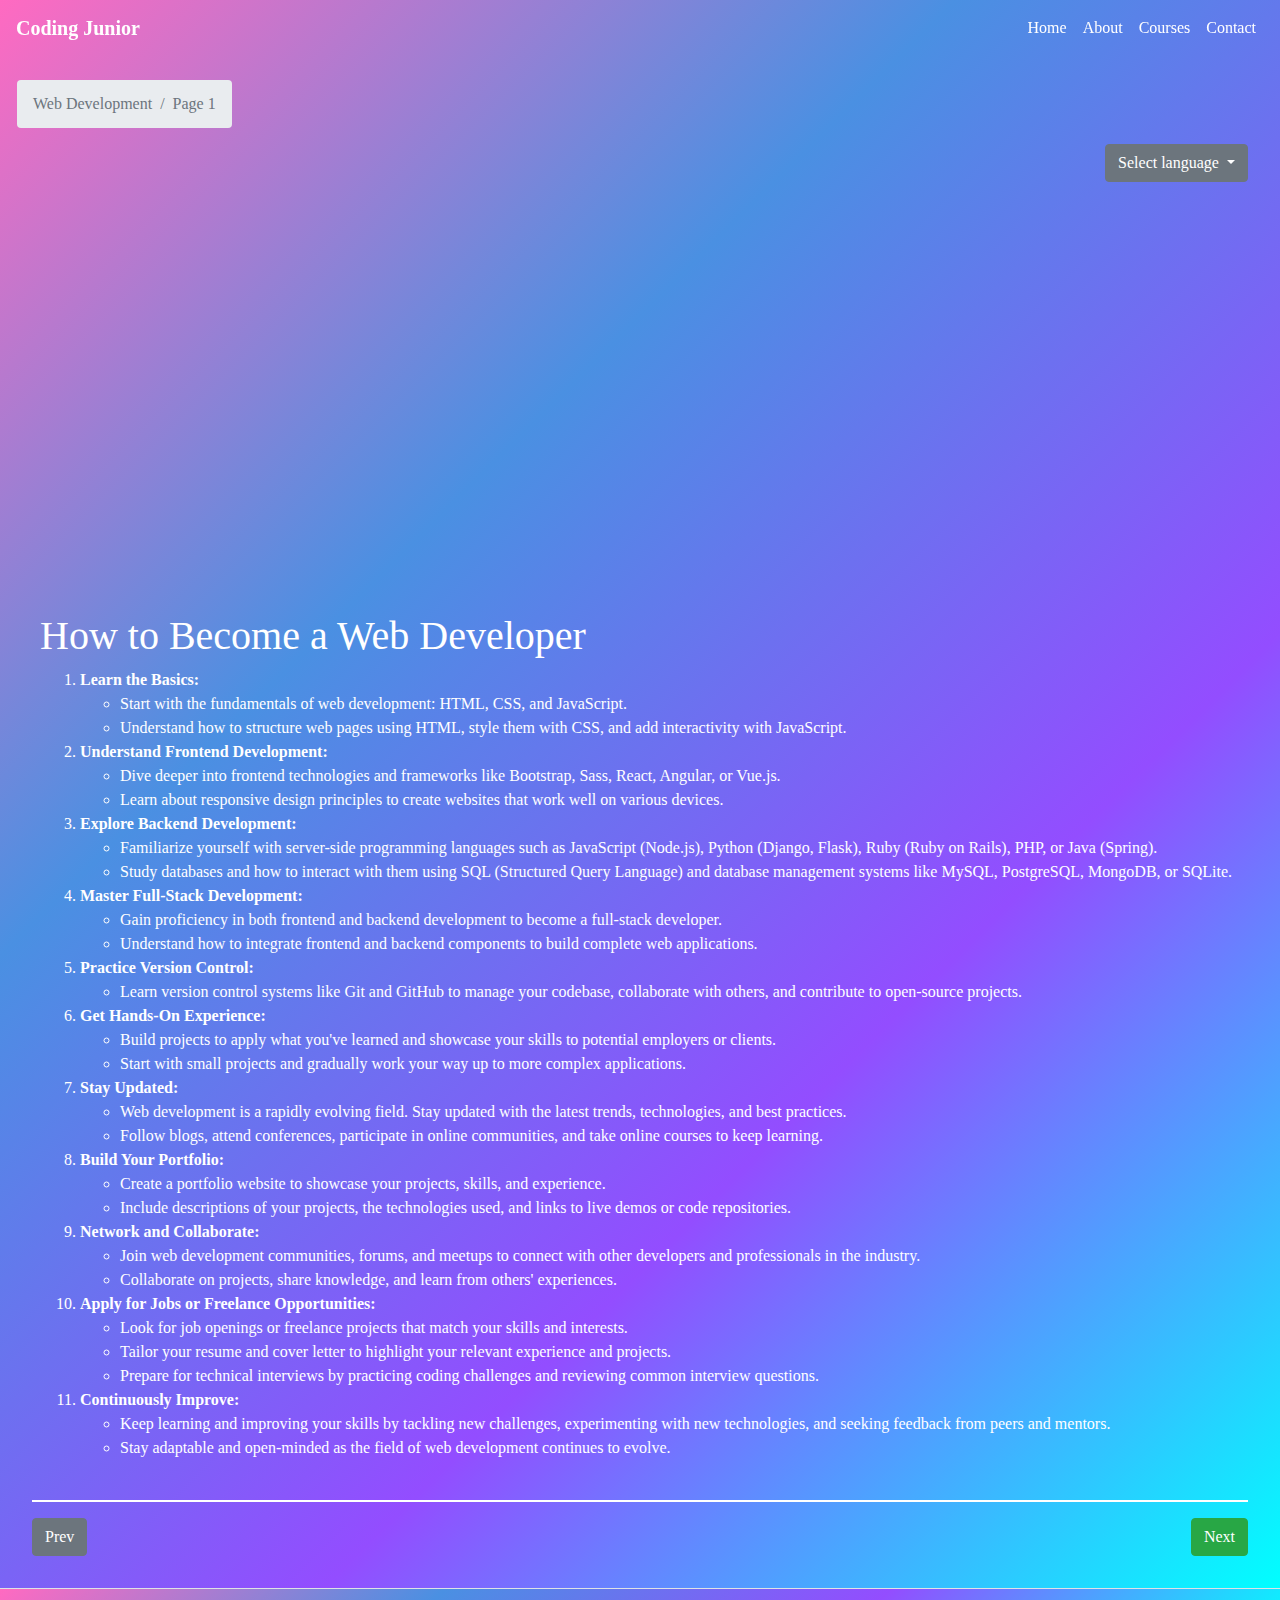
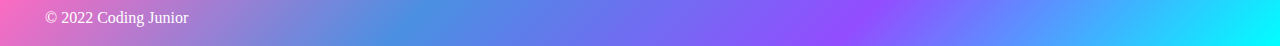
==== webdev2.html @ e2c8e0f4 "first commit" ====
<!doctype html>
<html lang="en">
    <head>
        <title>Title</title>
        <!-- Required meta tags -->
        <meta charset="utf-8" />
        <meta
            name="viewport"
            content="width=device-width, initial-scale=1, shrink-to-fit=no"
        />

        <!-- Bootstrap CSS v5.2.1 -->
        <link
            href="https://cdn.jsdelivr.net/npm/bootstrap@5.3.2/dist/css/bootstrap.min.css"
            rel="stylesheet"
            integrity="sha384-T3c6CoIi6uLrA9TneNEoa7RxnatzjcDSCmG1MXxSR1GAsXEV/Dwwykc2MPK8M2HN"
            crossorigin="anonymous"
        />
        <link href="https://maxcdn.bootstrapcdn.com/bootstrap/4.5.2/css/bootstrap.min.css" rel="stylesheet">

        <link rel="stylesheet" href="./css/styles.css"/>

        <script>
            // Set the date and time for the end of the countdown
            const endTime = new Date('2024-02-29T00:00:00').getTime();
          
            // Update the countdown every second
            const timerInterval = setInterval(updateTimer, 1000);
          
            function updateTimer() {
              const now = new Date().getTime();
              const distance = endTime - now;
          
              // Calculate hours, minutes, and seconds
              const hours = Math.floor((distance % (1000 * 60 * 60 * 24)) / (1000 * 60 * 60));
              const minutes = Math.floor((distance % (1000 * 60 * 60)) / (1000 * 60));
              const seconds = Math.floor((distance % (1000 * 60)) / 1000);
          
              // Display the countdown in the HTML
              document.getElementById('hours').innerText = formatTime(hours);
              document.getElementById('minutes').innerText = formatTime(minutes);
              document.getElementById('seconds').innerText = formatTime(seconds);
          
              // If the countdown is over, stop the interval
              if (distance < 0) {
                clearInterval(timerInterval);
                document.getElementById('timer').innerText = 'Timer expired';
              }
            }
          
            // Function to add leading zeros to time values less than 10
            function formatTime(time) {
              return time < 10 ? '0' + time : time;
            }
          
            // Initial call to update the timer
            updateTimer();
          </script>

    </head>

    <body>
        <header>
            <nav class="navbar navbar-expand-lg navbar-light fixed-top">
                <a class="navbar-brand text-white" href="#"><b>Coding Junior</b></a>
                <button class="navbar-toggler" type="button" data-toggle="collapse" data-target="#navbarSupportedContent" aria-controls="navbarSupportedContent" aria-expanded="false" aria-label="Toggle navigation">
                  <span class="navbar-toggler-icon"></span>
                </button>
              
                <div class="collapse navbar-collapse text-white" id="navbarSupportedContent">
                  <ul class="navbar-nav ml-auto">
                    <li class="nav-item active">
                      <a class="nav-link text-white" href="#">Home <span class="sr-only">(current)</span></a>
                    </li>
                    <li class="nav-item">
                      <a class="nav-link text-white" href="#">About</a>
                    </li>
                    <li class="nav-item">
                      <a class="nav-link text-white" href="/#courses">Courses</a>
                    </li>
                    <li class="nav-item">
                      <a class="nav-link text-white" href="#">Contact</a>
                    </li>
                  </ul>
                </div>
                
              </nav>
              
            
        </header>
        <main>
       <div class="course-web">
        
        <div class="row mt-5">
            <nav aria-label="breadcrumb">
                <ol class="breadcrumb">
                  <li class="breadcrumb-item active" aria-current="page">Web Development</li>
                  <li class="breadcrumb-item active" aria-current="page">Page 1</li>
                </ol>
              </nav>
        </div>

        <center>
            <div class="d-flex justify-content-end">
                <div class="dropdown open">
                    <button
                        class="btn btn-secondary dropdown-toggle"
                        type="button"
                        id="triggerId"
                        data-bs-toggle="dropdown"
                        aria-haspopup="true"
                        aria-expanded="false"
                    >
                        Select language
                    </button>
                    <div class="dropdown-menu" aria-labelledby="triggerId">
                        <button class="dropdown-item" href="#">English</button>
                        <button class="dropdown-item" href="#">Hindi</button>
                        <button class="dropdown-item" href="#">Marathi</button>
                        
                    </div>
                </div>
                
            </div>
        <iframe width="860" height="415" src="https://www.youtube.com/embed/NWnBxQjssvQ?si=679NoiR1xctAztRC" title="YouTube video player" frameborder="0" allow="accelerometer; autoplay; clipboard-write; encrypted-media; gyroscope; picture-in-picture; web-share" allowfullscreen></iframe>
    </center><div class="text-white p-2">
            <h1>How to Become a Web Developer</h1>

            <ol>
              <li><strong>Learn the Basics:</strong>
                <ul>
                  <li>Start with the fundamentals of web development: HTML, CSS, and JavaScript.</li>
                  <li>Understand how to structure web pages using HTML, style them with CSS, and add interactivity with JavaScript.</li>
                </ul>
              </li>
              
              <li><strong>Understand Frontend Development:</strong>
                <ul>
                  <li>Dive deeper into frontend technologies and frameworks like Bootstrap, Sass, React, Angular, or Vue.js.</li>
                  <li>Learn about responsive design principles to create websites that work well on various devices.</li>
                </ul>
              </li>
              
              <li><strong>Explore Backend Development:</strong>
                <ul>
                  <li>Familiarize yourself with server-side programming languages such as JavaScript (Node.js), Python (Django, Flask), Ruby (Ruby on Rails), PHP, or Java (Spring).</li>
                  <li>Study databases and how to interact with them using SQL (Structured Query Language) and database management systems like MySQL, PostgreSQL, MongoDB, or SQLite.</li>
                </ul>
              </li>
              
              <li><strong>Master Full-Stack Development:</strong>
                <ul>
                  <li>Gain proficiency in both frontend and backend development to become a full-stack developer.</li>
                  <li>Understand how to integrate frontend and backend components to build complete web applications.</li>
                </ul>
              </li>
              
              <li><strong>Practice Version Control:</strong>
                <ul>
                  <li>Learn version control systems like Git and GitHub to manage your codebase, collaborate with others, and contribute to open-source projects.</li>
                </ul>
              </li>
              
              <li><strong>Get Hands-On Experience:</strong>
                <ul>
                  <li>Build projects to apply what you've learned and showcase your skills to potential employers or clients.</li>
                  <li>Start with small projects and gradually work your way up to more complex applications.</li>
                </ul>
              </li>
              
              <li><strong>Stay Updated:</strong>
                <ul>
                  <li>Web development is a rapidly evolving field. Stay updated with the latest trends, technologies, and best practices.</li>
                  <li>Follow blogs, attend conferences, participate in online communities, and take online courses to keep learning.</li>
                </ul>
              </li>
              
              <li><strong>Build Your Portfolio:</strong>
                <ul>
                  <li>Create a portfolio website to showcase your projects, skills, and experience.</li>
                  <li>Include descriptions of your projects, the technologies used, and links to live demos or code repositories.</li>
                </ul>
              </li>
              
              <li><strong>Network and Collaborate:</strong>
                <ul>
                  <li>Join web development communities, forums, and meetups to connect with other developers and professionals in the industry.</li>
                  <li>Collaborate on projects, share knowledge, and learn from others' experiences.</li>
                </ul>
              </li>
              
              <li><strong>Apply for Jobs or Freelance Opportunities:</strong>
                <ul>
                  <li>Look for job openings or freelance projects that match your skills and interests.</li>
                  <li>Tailor your resume and cover letter to highlight your relevant experience and projects.</li>
                  <li>Prepare for technical interviews by practicing coding challenges and reviewing common interview questions.</li>
                </ul>
              </li>
              
              <li><strong>Continuously Improve:</strong>
                <ul>
                  <li>Keep learning and improving your skills by tackling new challenges, experimenting with new technologies, and seeking feedback from peers and mentors.</li>
                  <li>Stay adaptable and open-minded as the field of web development continues to evolve.</li>
                </ul>
              </li>
            </ol>
            
        </div>
      
        <hr style="border-top: 2px solid white; width: 100%; margin-top: 1rem; margin-bottom: 1rem;">

        <div class="d-flex">
            <button class="rounded-5 btn btn-secondary mr-auto">Prev</button>
            <button class="rounded-5 btn btn-success ml-auto">Next</button>
        </div>
        


       
        
       </div>
            

        </main>
        <footer class="d-flex flex-wrap justify-content-between align-items-center py-3  border-top">
            <div class="col-md-4 d-flex align-items-center">
              <a href="/" class="mb-3 me-2 mb-md-0 text-muted text-decoration-none lh-1">
                <svg class="bi" width="30" height="24"><use xlink:href="#bootstrap"></use></svg>
              </a>
              <span class="mb-3 mb-md-0 text-white">© 2022 Coding Junior</span>
            </div>
        
            <ul class="nav col-md-4 justify-content-end list-unstyled d-flex">
              <li class="ms-3"><a class="text-muted" href="#"><svg class="bi" width="24" height="24"><use xlink:href="#twitter"></use></svg></a></li>
              <li class="ms-3"><a class="text-muted" href="#"><svg class="bi" width="24" height="24"><use xlink:href="#instagram"></use></svg></a></li>
              <li class="ms-3"><a class="text-muted" href="#"><svg class="bi" width="24" height="24"><use xlink:href="#facebook"></use></svg></a></li>
            </ul>
          </footer>
        <!-- Bootstrap JavaScript Libraries -->
        <script
            src="https://cdn.jsdelivr.net/npm/@popperjs/core@2.11.8/dist/umd/popper.min.js"
            integrity="sha384-I7E8VVD/ismYTF4hNIPjVp/Zjvgyol6VFvRkX/vR+Vc4jQkC+hVqc2pM8ODewa9r"
            crossorigin="anonymous"
        ></script>

        <script
            src="https://cdn.jsdelivr.net/npm/bootstrap@5.3.2/dist/js/bootstrap.min.js"
            integrity="sha384-BBtl+eGJRgqQAUMxJ7pMwbEyER4l1g+O15P+16Ep7Q9Q+zqX6gSbd85u4mG4QzX+"
            crossorigin="anonymous"
        ></script>

        <script src="https://code.jquery.com/jquery-3.5.1.slim.min.js"></script>
<script src="https://cdn.jsdelivr.net/npm/popper.js@1.16.1/dist/umd/popper.min.js"></script>
<script src="https://stackpath.bootstrapcdn.com/bootstrap/4.5.2/js/bootstrap.min.js"></script>

    </body>
</html>
---- css/styles.css ----
.navbar-bg {
    background-color: transparent !important;
    color: white;
    
  }

  .home{
    max-height: 45rem;
    max-width: 100%;
    margin: 0;
    padding: 0;
    background: linear-gradient(135deg, #FF6AC1, #4A90E2, #934DFF, #00FFFF);
   
    height: 100vh;
    display: flex;
    justify-content: center;
    align-items: center;
  }
  .courses{
    max-height: 100rem;
    max-width: 100%;
    margin: 0;
    padding: 2rem;
    background: linear-gradient(135deg, #FF6AC1, #4A90E2, #934DFF, #00FFFF);
   
   
   
  }

  .joining{
    max-height: 100rem;
    max-width: 100%;
    margin: 0;
    padding: 2rem;
    background: linear-gradient(135deg, #FF6AC1, #4A90E2, #934DFF, #00FFFF);
   
   
   
  }
  footer{
    margin: 0;
    background: linear-gradient(135deg, #FF6AC1, #4A90E2, #934DFF, #00FFFF);
   
  }


  .edu-img{
    max-height: 15rem;
  }

  body{
 font-family: initial;
  }

  .img-code{
    max-width: 10rem;
  }

  .course-web{
    max-height: 1000rem;
    max-width: 100%;
    margin: 0;
    padding: 2rem;
    background: linear-gradient(135deg, #FF6AC1, #4A90E2, #934DFF, #00FFFF);
   
   
  }
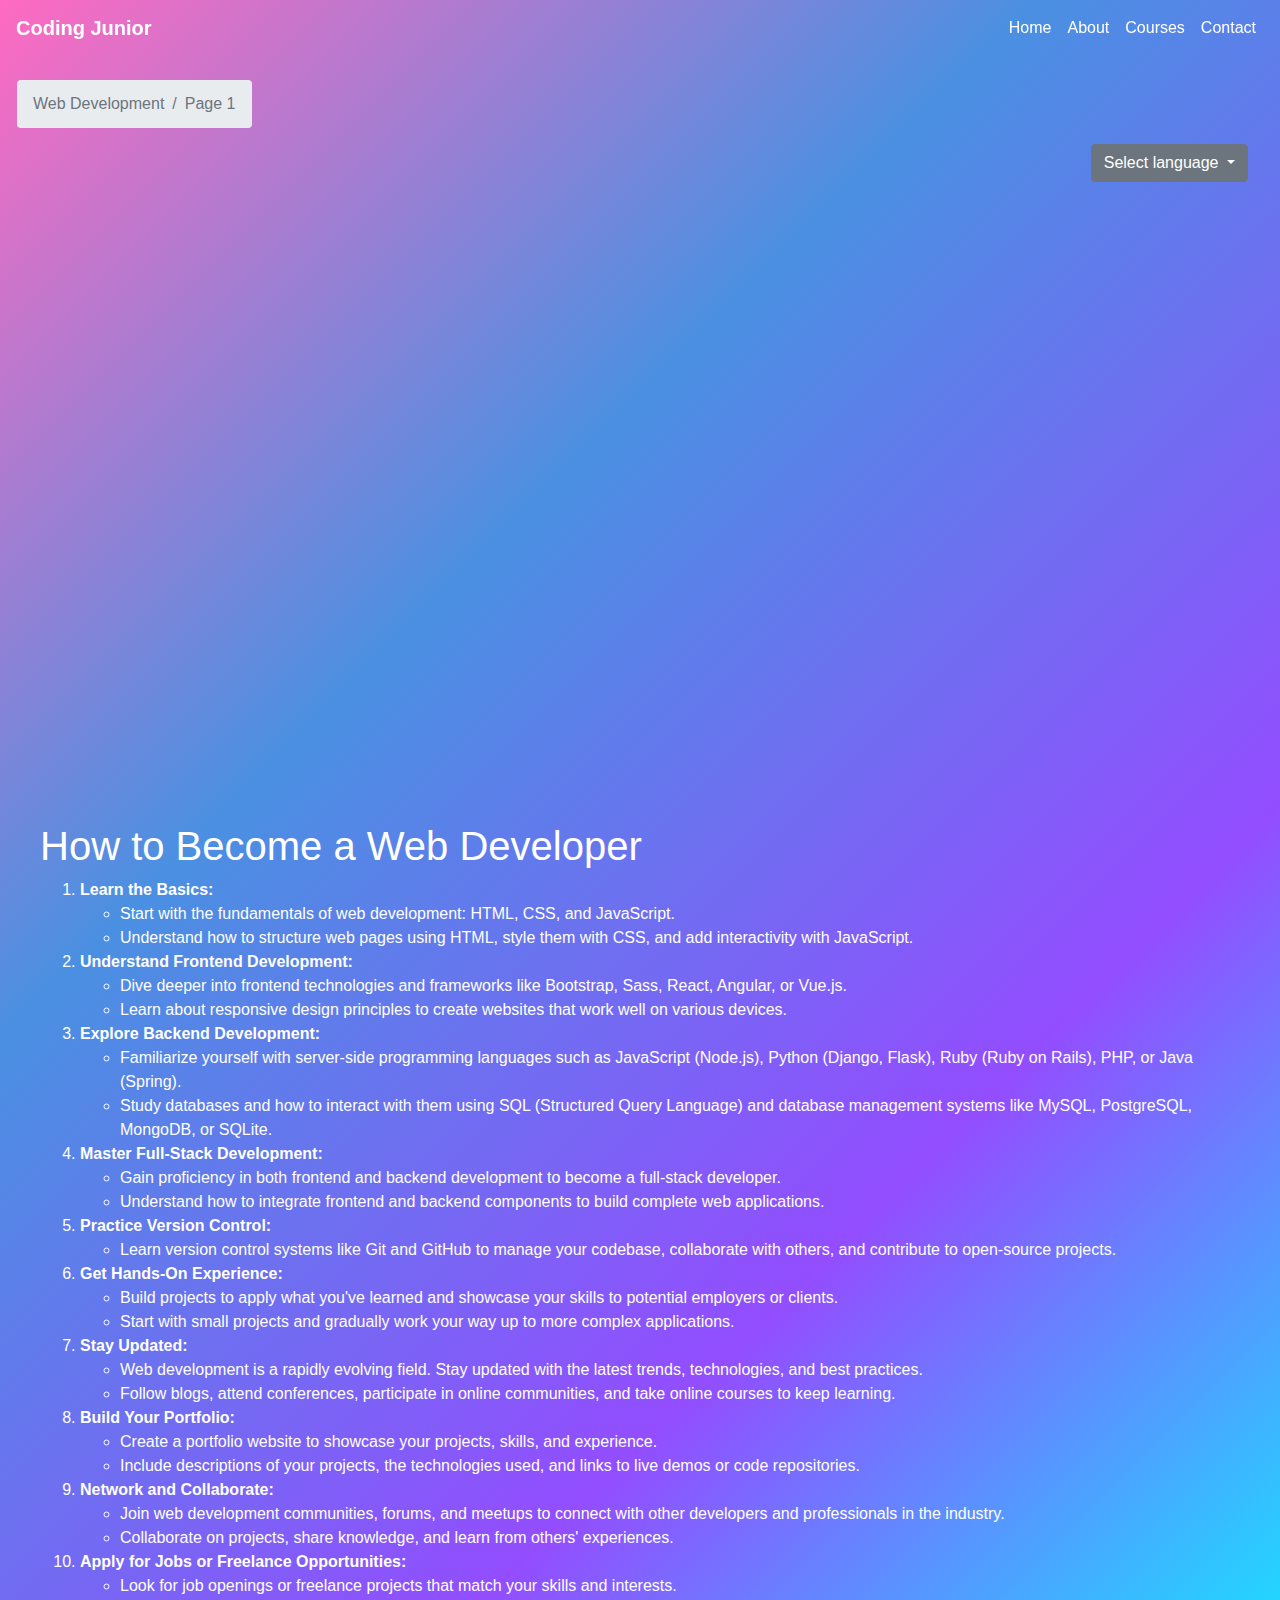
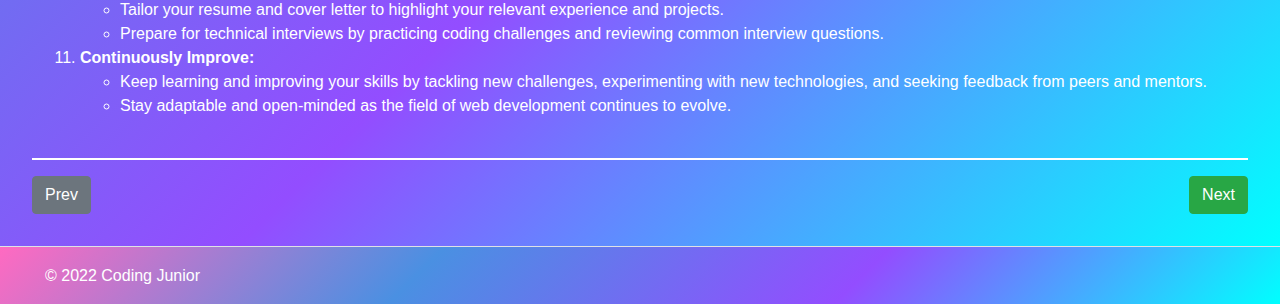
==== commit 7c0f0dac: "first commit" ====
--- a/webdev2.html
+++ b/webdev2.html
@@ -20,43 +20,9 @@
 
         <link rel="stylesheet" href="./css/styles.css"/>
 
-        <script>
-            // Set the date and time for the end of the countdown
-            const endTime = new Date('2024-02-29T00:00:00').getTime();
-          
-            // Update the countdown every second
-            const timerInterval = setInterval(updateTimer, 1000);
-          
-            function updateTimer() {
-              const now = new Date().getTime();
-              const distance = endTime - now;
-          
-              // Calculate hours, minutes, and seconds
-              const hours = Math.floor((distance % (1000 * 60 * 60 * 24)) / (1000 * 60 * 60));
-              const minutes = Math.floor((distance % (1000 * 60 * 60)) / (1000 * 60));
-              const seconds = Math.floor((distance % (1000 * 60)) / 1000);
-          
-              // Display the countdown in the HTML
-              document.getElementById('hours').innerText = formatTime(hours);
-              document.getElementById('minutes').innerText = formatTime(minutes);
-              document.getElementById('seconds').innerText = formatTime(seconds);
-          
-              // If the countdown is over, stop the interval
-              if (distance < 0) {
-                clearInterval(timerInterval);
-                document.getElementById('timer').innerText = 'Timer expired';
-              }
-            }
-          
-            // Function to add leading zeros to time values less than 10
-            function formatTime(time) {
-              return time < 10 ? '0' + time : time;
-            }
-          
-            // Initial call to update the timer
-            updateTimer();
-          </script>
-
+   
+           <link href="https://maxcdn.bootstrapcdn.com/bootstrap/4.5.2/css/bootstrap.min.css" rel="stylesheet">
+      
     </head>
 
     <body>
@@ -101,7 +67,7 @@
         </div>
 
         <center>
-            <div class="d-flex justify-content-end">
+            <div class="d-flex justify-content-end text-white   ">
                 <div class="dropdown open">
                     <button
                         class="btn btn-secondary dropdown-toggle"
@@ -122,8 +88,11 @@
                 </div>
                 
             </div>
-        <iframe width="860" height="415" src="https://www.youtube.com/embed/NWnBxQjssvQ?si=679NoiR1xctAztRC" title="YouTube video player" frameborder="0" allow="accelerometer; autoplay; clipboard-write; encrypted-media; gyroscope; picture-in-picture; web-share" allowfullscreen></iframe>
-    </center><div class="text-white p-2">
+            <div class="container">
+            <div class="embed-responsive embed-responsive-16by9 m-1">
+                <iframe class="embed-responsive-item" src="https://www.youtube.com/embed/NWnBxQjssvQ" allowfullscreen></iframe>
+              </div>   </center><div class="text-white p-2">
+      
             <h1>How to Become a Web Developer</h1>
 
             <ol>
